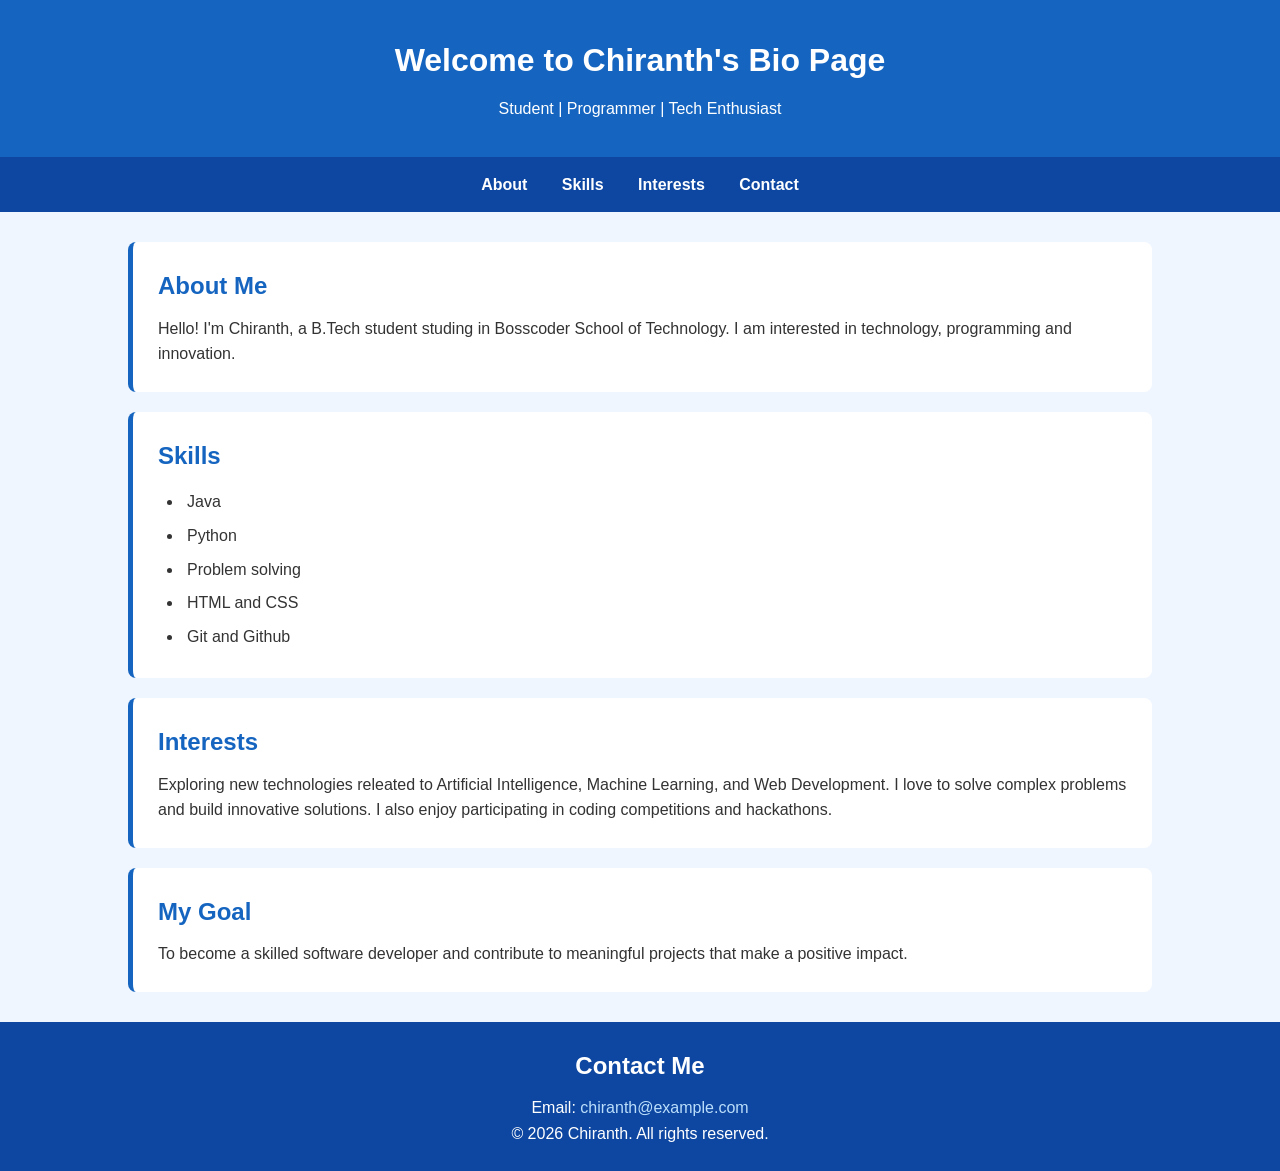
==== P05-bio-page/index.html @ 8fecc802 "P5: semantic bio page" ====
<!DOCTYPE html>
<html lang="en">

<head>
    <meta charset="UTF-8">
    <meta name="viewport" content="width=device-width, initial-scale=1.0">
    <title>About Me</title>
    <link rel="stylesheet" href="style.css">
</head>

<body>
    <header>
        <h1>Welcome to Chiranth's Bio Page</h1>
        <p>Student | Programmer | Tech Enthusiast</p>
    </header>

    <nav>
        <a href="#about">About</a>
        <a href="#skills">Skills</a>
        <a href="#interests">Interests</a>
        <a href="#contact">Contact</a>
    </nav>

    <main>

        <article id="about">
            <h2>About Me</h2>
            <p>Hello! I'm Chiranth, a B.Tech student studing in Bosscoder School of Technology.
                I am interested in technology, programming and innovation.
            </p>
        </article>

        <section id="skills">
            <h2>Skills</h2>
            <ul>
                <li>Java</li>
                <li>Python</li>
                <li>Problem solving</li>
                <li>HTML and CSS</li>
                <li>Git and Github</li>
            </ul>
        </section>

        <section id="interests">
            <h2>Interests</h2>
            <p>Exploring new technologies releated to Artificial Intelligence,
                Machine Learning, and Web Development.
                I love to solve complex problems and build innovative solutions.
                I also enjoy participating in coding competitions and hackathons.
            </p>
        </section>

        <aside>
            <h2>My Goal</h2>
            <p>To become a skilled software developer and contribute to meaningful projects that make a positive impact.
            </p>
        </aside>

    </main>

    <footer id="contact">
        <h2>Contact Me</h2>
        <p>Email: <a href="mailto:chiranth@example.com">chiranth@example.com</a></p>
        <p>&copy; 2026 Chiranth. All rights reserved.</p>
    </footer>

</body>

</html>
---- P05-bio-page/style.css ----
/* General Styling */
* {
    margin: 0;
    padding: 0;
    box-sizing: border-box;
}

body {
    font-family: Arial, sans-serif;
    background-color: #f0f6ff;
    color: #333;
    line-height: 1.6;
}

/* Header */
header {
    background-color: #1565c0;
    color: white;
    text-align: center;
    padding: 35px;
}

header h1 {
    font-size: 32px;
}

header p {
    margin-top: 10px;
}

/* Navigation */
nav {
    background-color: #0d47a1;
    text-align: center;
    padding: 15px;
}

nav a {
    color: white;
    text-decoration: none;
    margin: 15px;
    font-weight: bold;
}

nav a:hover {
    color: #bbdefb;
}

/* Main Content */
main {
    width: 80%;
    margin: 30px auto;
}

/* Sections */
article,
section,
aside {
    background-color: white;
    padding: 25px;
    margin-bottom: 20px;
    border-radius: 8px;
    border-left: 5px solid #1565c0;
}

/* Headings */
h2 {
    color: #1565c0;
    margin-bottom: 10px;
}

/* Skills List */
ul {
    padding-left: 25px;
}

li {
    padding: 4px;
}

/* Footer */
footer {
    background-color: #0d47a1;
    color: white;
    text-align: center;
    padding: 25px;
}

footer h2 {
    color: white;
}

footer a {
    color: #bbdefb;
    text-decoration: none;
}

footer a:hover {
    text-decoration: underline;
}

/* Responsive Design */
@media (max-width: 600px) {
    main {
        width: 92%;
    }

    nav a {
        display: inline-block;
        margin: 5px;
    }

    header h1 {
        font-size: 24px;
    }
}
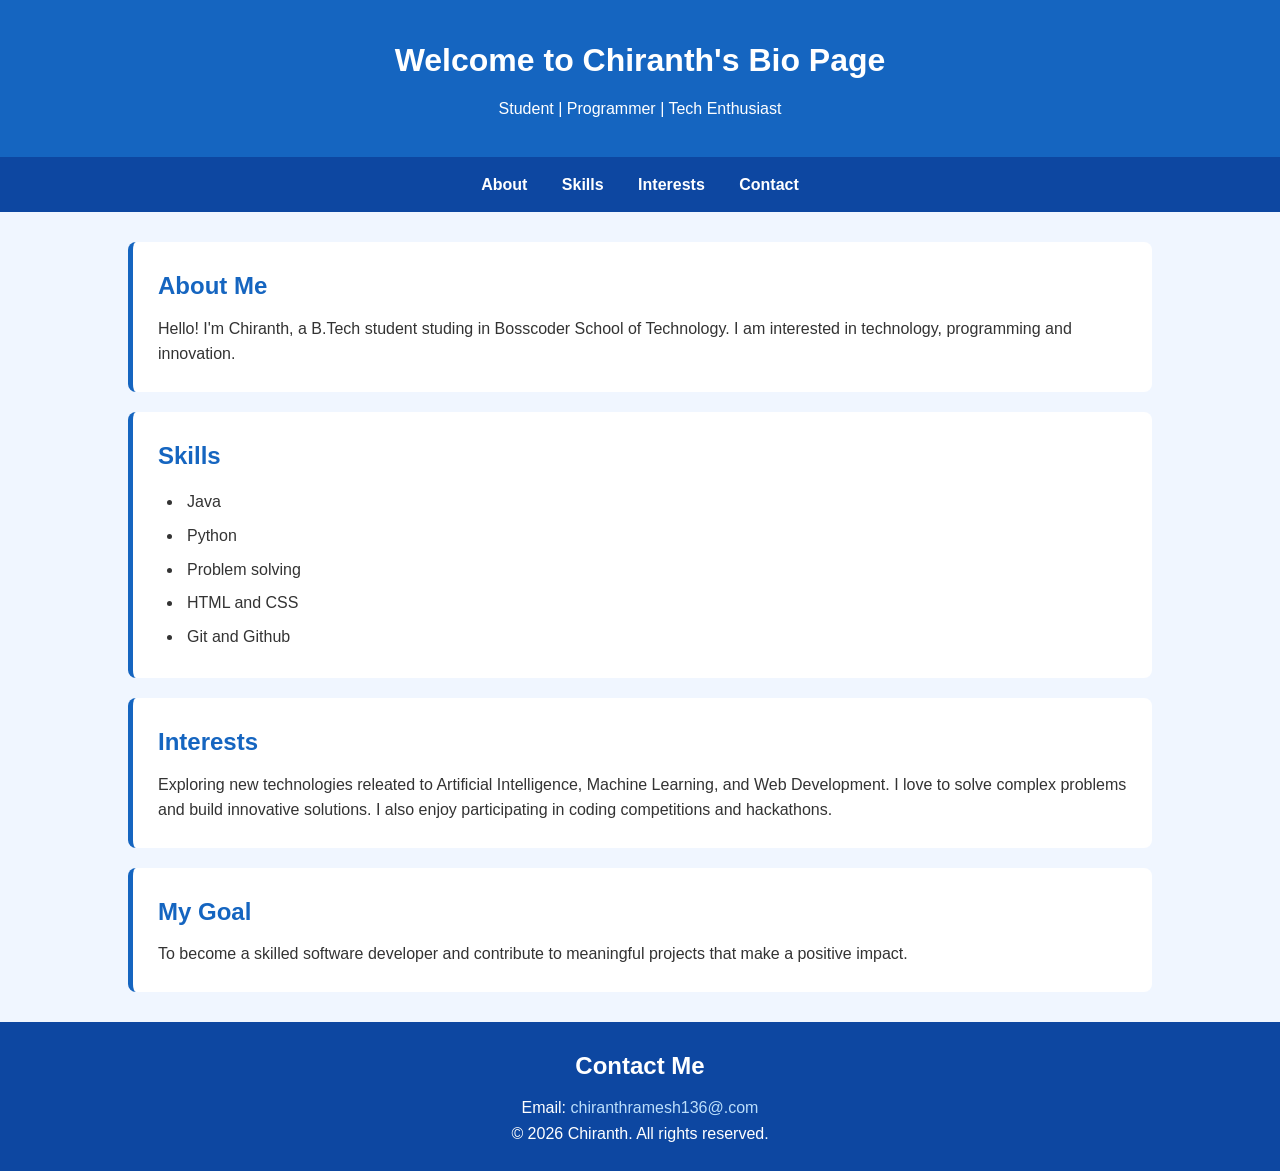
==== commit cbbbb1ca: "Update index.html" ====
--- a/P05-bio-page/index.html
+++ b/P05-bio-page/index.html
@@ -25,7 +25,8 @@
 
         <article id="about">
             <h2>About Me</h2>
-            <p>Hello! I'm Chiranth, a B.Tech student studing in Bosscoder School of Technology.
+            <p>
+                Hello! I'm Chiranth, a B.Tech student studing in Bosscoder School of Technology.
                 I am interested in technology, programming and innovation.
             </p>
         </article>
@@ -43,7 +44,8 @@
 
         <section id="interests">
             <h2>Interests</h2>
-            <p>Exploring new technologies releated to Artificial Intelligence,
+            <p>
+                Exploring new technologies releated to Artificial Intelligence,
                 Machine Learning, and Web Development.
                 I love to solve complex problems and build innovative solutions.
                 I also enjoy participating in coding competitions and hackathons.
@@ -52,18 +54,17 @@
 
         <aside>
             <h2>My Goal</h2>
-            <p>To become a skilled software developer and contribute to meaningful projects that make a positive impact.
-            </p>
+            <p>To become a skilled software developer and contribute to meaningful projects that make a positive impact.</p>
         </aside>
 
     </main>
 
     <footer id="contact">
         <h2>Contact Me</h2>
-        <p>Email: <a href="mailto:chiranth@example.com">chiranth@example.com</a></p>
+        <p>Email: <a href="mailto:chiranthramesh136@.com">chiranthramesh136@.com</a></p>
         <p>&copy; 2026 Chiranth. All rights reserved.</p>
     </footer>
 
 </body>
 
-</html>+</html>
